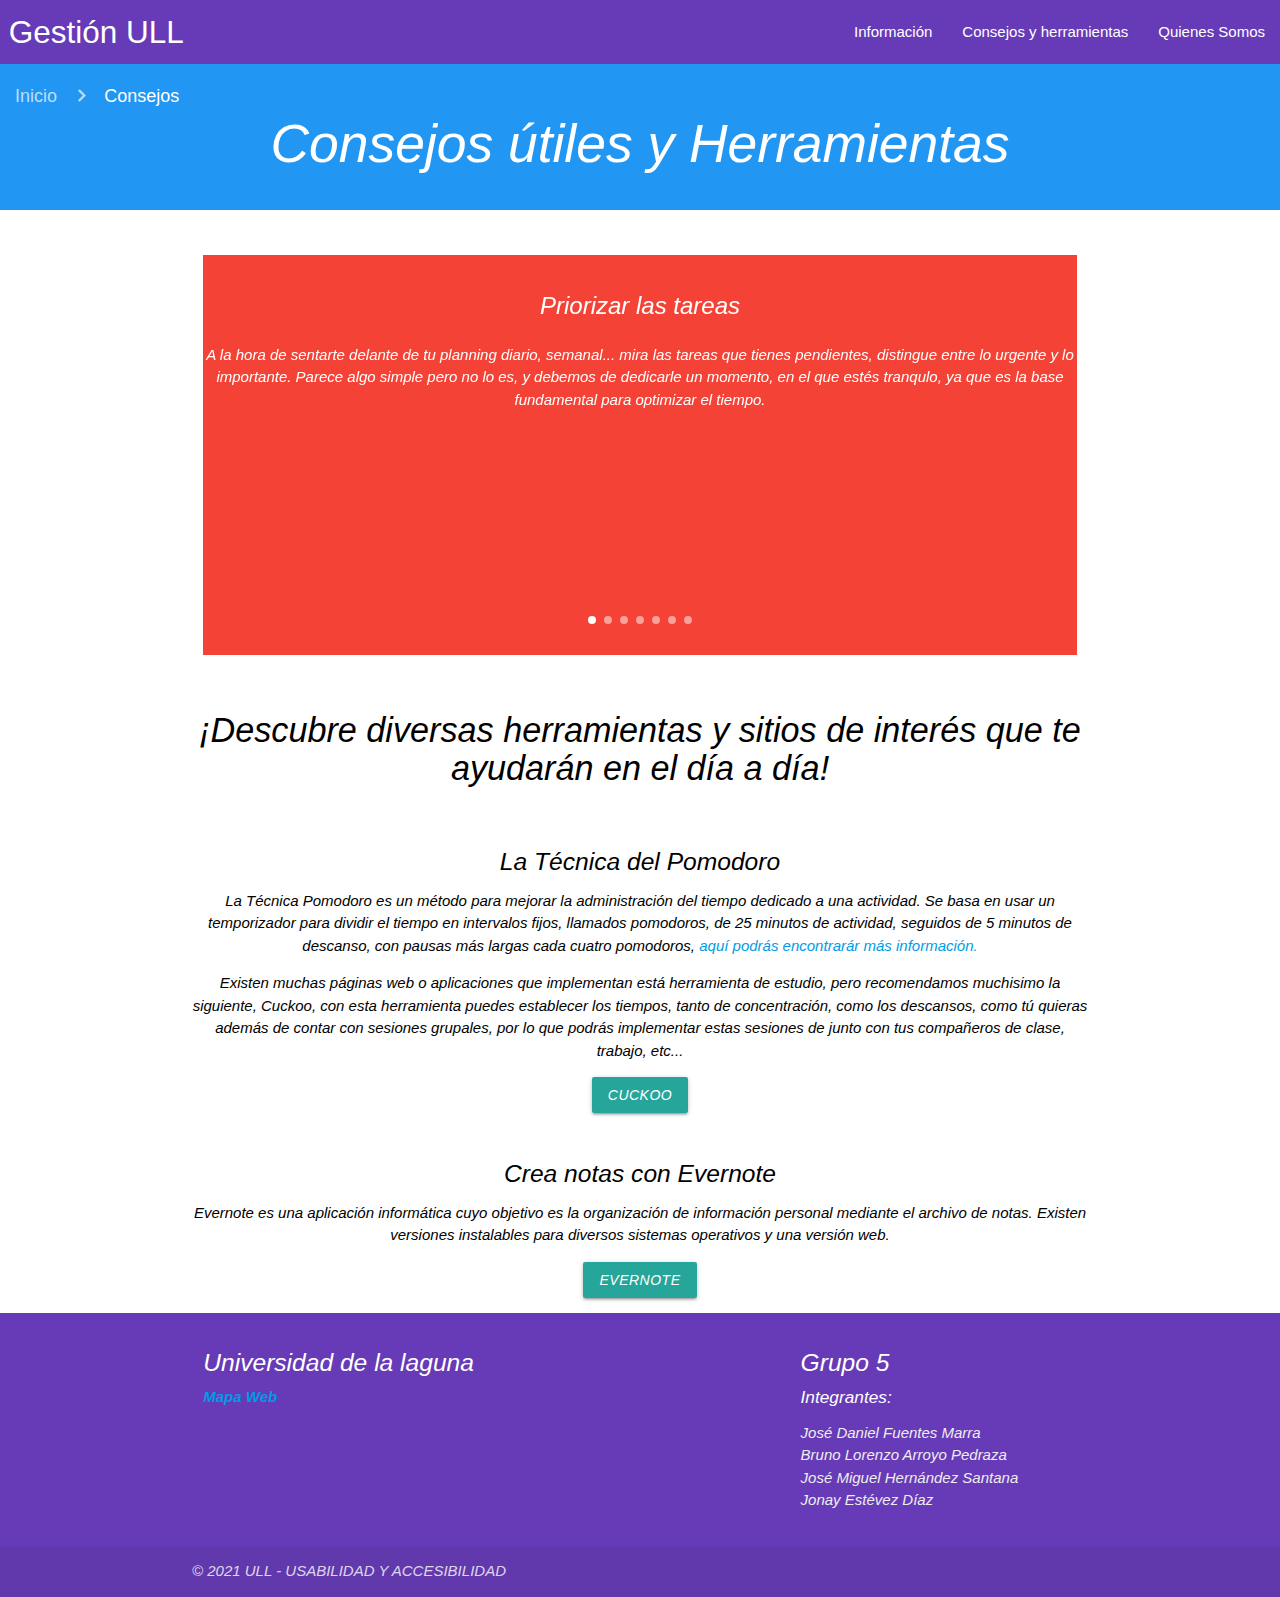
==== consejos.html @ bfe5c6e6 "Update consejos.html" ====
<!DOCTYPE html>
<html>

  <head>
        <meta charset="utf-8">
        <title>Gestión ULL - Consejos y herramientas</title>
        <meta name="author" content="Bruno, Daniel, Miguel, Jonay">
        <meta name="description" content="La mejor opción para organizar tu tiempo">
        <link rel="icon" type="icon" href="imagenes/icons/calendar-flat.png"/>
        <link href="css/materialize.css" rel="stylesheet">
        <link href="css/style.css" rel="stylesheet">
        <link href="https://fonts.googleapis.com/icon?family=Material+Icons" rel="stylesheet">
  </head>

  <body>
    <!-- Navegación -->
    <header>       
        <nav aria-label="Menu de navegacion">
            <!-- Nav bar -->
            <div class="deep-purple nav-wrapper">
                <a href="./index.html" class="brand-logo">&nbspGestión ULL</a>
                <a href="#" data-target="mobile-demo" class="sidenav-trigger"><i class="material-icons">menu</i></a>
                <ul id="nav-mobile" class="right hide-on-med-and-down">
                    <li><a href="./info.html">Información</a></li>
                    <li><a href="./consejos.html">Consejos y herramientas</a></li>
                    <li><a href="./quienes_somos.html">Quienes Somos</a></li>
                </ul>
            </div>
            <!-- Breadcrumb -->
            <div class="nav-wrapper">
                <div class="col s12">
                  <a href="./index.html" class="breadcrumb" aria-label="volver a la página de inicio">&nbsp&nbsp&nbspInicio</a>
                  <a href="#!" class="breadcrumb" aria-label="Estas en la página de consejos">Consejos</a>
                </div>
            </div>
        </nav>
        <ul class="sidenav" id="mobile-demo" tabindex="-1">
            <li><a tabindex="-1" href="./info.html">Información</a></li>
            <li><a tabindex="-1" href="./consejos.html">Consejos y herramientas</a></li>
            <li><a tabindex="-1" href="./quienes_somos.html">Quienes Somos</a></li>
        </ul>
    </header>

    <!-- Consejos-->
    <div class="blue white-text center">
        <div class="container">
            <div class="section">
                <h2 id="baner-perfil"><em> Consejos útiles y Herramientas</h2>
            </div>
        </div>
    </div>

    <div class="section"></div>

    <!-- Carrousel de consejos -->
    <div class="container" tabindex="0">
        <div class="row">
            <div class="col s12">
                <p>
                <div class="carousel carousel-slider center">
                    <div class="carousel-item red white-text" href="#one!">
                      <h2>Priorizar las tareas</h2>
                      <p class="white-text">A la hora de sentarte delante de tu planning diario, semanal... mira
                          las tareas que tienes pendientes, distingue entre lo urgente y lo importante. Parece algo simple
                          pero no lo es, y debemos de dedicarle un momento, en el que estés tranqulo, ya que es la base fundamental
                          para optimizar el tiempo.
                      </p>
                    </div>
                    <div class="carousel-item black white-text" href="#two!" tabindex="0">
                      <h2>Planificar la lista de tareas</h2>
                      <p class="white-text">Una vez que tienes claro que debes hacer y el grado de urgencia e importancia, ya estás listo
                          para planificar la agenda. Existen aplicaciones y herramientas en internet que te pueden ayudar a hacer
                          de manera rápida y sencilla.
                      </p>
                      <p class="white-text">A su vez, una forma de planificar, administrar y optimizar el tiempo es a través de una lista de 
                          tareas.
                      </p>
                      <p class="white-text">Por otro lado, ponte las tareas importantes en las horas que seas más productivo o estés más 
                          atento, porque eso es garantía de eficiencia y eficacia, siempre siendo realista con el reparto del tiempo.
                      </p>
                    </div>
                    <div class="carousel-item green white-text" href="#three!">
                      <h2>Gestionar las distracciones</h2>
                      <p class="white-text">Llamadas, correos... hay muchas interrupciones que pueden frenar el avance de nuestro trabajo.
                          Por eso es importante que en esa planificación del tiempo guardes un tiempo para realizar esas tareas.
                      </p>
                    </div>
                    <div class="carousel-item blue white-text" href="#four!">
                      <h2>Ser proactivo</h2>
                      <p class="white-text">Para una gestión del tiempo eficaz lo mejor es planificar la agenda semanalmente
                          . El viernes por la tarde o el lunes por la mañana dedica unos minutos a priorizar y repartir las tareas.
                          También, al finalizar la jornada diariamente, es conveniente que repases lo que tienes previsto hacer el día siguiente Por
                          si hay que hacer ajustes.
                      </p>
                      <p class="white-text">No te agobies si no has cumplido con los objetivos marcados, hay que ser flexible porque siempre pueden surgir imprevistos.
                      </p>
                    </div>
                    <div class="carousel-item grey black-text" href="#five!">
                      <h2>Utilizar las nuevas tecnologías</h2>
                      <p class="black-text">Existen multitud de herramientas y aplicaciones móviles que te pueden ayudar en la gestión del tiempo y en
                          la planificación, que te permiten agilizar tu trabajo. Wunderlist, Evernote o Rescue Time son algunas de las más utilizadas.   
                      </p>
                    </div>
                    <div class="carousel-item red white-text" href="#six!">
                      <h2>La importancia del descanso</h2>
                      <p class="white-text">Para ser más productivo y estar más relajado es importante que cada cierto tiempo te tomes un 
                          descanso. Levántate de la mesa, ve a por un cafe, navega por Internet por placer o da un pequeño paseo.
                      </p>
                    </div>
                    <div class="carousel-item black white-text" href="#seven!">
                      <h2>No olvidarse del tiempo libre</h2>
                      <p class="white-text">No se trata de planificar también el tiempo libre, sino que tenemos que dejar un espacio para él. Ponte límite de horario para el trabajo
                          y así dispondrás de unas horas para dedicarlas a tus hobbies.
                      </p>
                    </div>
                </div>
            </div>
        </div>
    </div>
</p>
    <!-- Herramientas-->
    <div class="white black-text center">
        <div class="container">
            <div class="section">
                <h4>¡Descubre diversas herramientas y sitios de interés que te ayudarán en el día a día!</h4>
                <div class=" white section"></div>
                <h5>La Técnica del Pomodoro</h5>
                <p>
                 La Técnica Pomodoro es un método para mejorar la administración del tiempo dedicado a una actividad.
                 Se basa en usar un temporizador para dividir el tiempo en intervalos fijos, llamados pomodoros,
                 de 25 minutos de actividad, seguidos de 5 minutos de descanso, con pausas más largas cada cuatro pomodoros,
                 <a href="https://protecciondatos-lopd.com/empresas/tecnica-pomodoro/" target="_blank" aria-label="información sobre la técnica del pomodoro">aquí podrás encontrarár más información.</a></li>
                </p>
                <p>
                 Existen muchas páginas web o aplicaciones que implementan está herramienta de estudio, pero recomendamos muchisimo la siguiente, Cuckoo,
                 con esta herramienta puedes establecer los tiempos, tanto de concentración, como los descansos, como tú quieras además de contar
                 con sesiones grupales, por lo que podrás implementar estas sesiones de junto con tus compañeros de clase, trabajo, etc...
                </p>
                <a class="modal-close waves-effect waves-light btn" href=https://cuckoo.team target="_blank" aria-label="herramienta Cuckoo">Cuckoo</a></li>
                <div class=" white section"></div>
                <h5>Crea notas con Evernote</h5>
                <p>
                 Evernote es una aplicación informática cuyo objetivo es la organización de información personal mediante el archivo de notas.
                 Existen versiones instalables para diversos sistemas operativos y una versión web. 
                </p>
                <a class="modal-close waves-effect waves-light btn" href=https://evernote.com/intl/es target="_blank" aria-label="herramienta Evernote">Evernote</a></li>
            </div>
        </div>
    </div>

    <!-- Pie de pagina -->
    <footer class="deep-purple page-footer">
        <div class="container">
            <div class="row">
                <div class="col l6 s12">
                    <h5>Universidad de la laguna</h5>
                    <a href="./mapa_web.html"><b>Mapa Web</b></a>
                </div>
                <div class="col l4 offset-l2 s12">
                    <h5 class="white-text">Grupo 5</h5>
                    <h6>Integrantes:</h6>
                    <ul>
                        <li><a class="grey-text text-lighten-3" >José Daniel Fuentes Marra</a></li>
                        <li><a class="grey-text text-lighten-3" >Bruno Lorenzo Arroyo Pedraza</a></li>
                        <li><a class="grey-text text-lighten-3" >José Miguel Hernández Santana</a></li>
                        <li><a class="grey-text text-lighten-3" >Jonay Estévez Díaz</a></li>
                    </ul>
                </div>
            </div>
        </div>
        <div class="footer-copyright">
            <div class="container">
                © 2021 ULL - USABILIDAD Y ACCESIBILIDAD
            </div>
        </div>
    </footer>

    <!-- Scripts -->
    <script src="js/materialize.js"></script>
    <script src="js/script_info.js"></script>
    <script>
        document.addEventListener('DOMContentLoaded', function() {
            var elems = document.querySelectorAll('.parallax');
            var instances = M.Parallax.init(elems);
        });
    </script>
    <script>
        document.addEventListener('DOMContentLoaded', function() {
            var elems = document.querySelectorAll('select');
            var instances = M.FormSelect.init(elems);
        });
    </script>
    <script>
        document.addEventListener('DOMContentLoaded', function() {
            var elems = document.querySelectorAll('.modal');
            var instances = M.Modal.init(elems);
        });
    </script>
    <script>
        document.addEventListener('DOMContentLoaded', function () {
            var elems = document.querySelectorAll('.sidenav');
            var instances = M.Sidenav.init(elems);
        });
    </script>
    <script>
         document.addEventListener('DOMContentLoaded', function() {
             var elems = document.querySelectorAll('.carousel');
             var instances = M.Carousel.init(elems,{
                fullWidth: true,
                indicators: true,
                duration: 100
             });
         });
    </script>
  </body>
</html>
---- css/style.css ----
a:hover {
    color: rgb(0, 102, 255);
  }
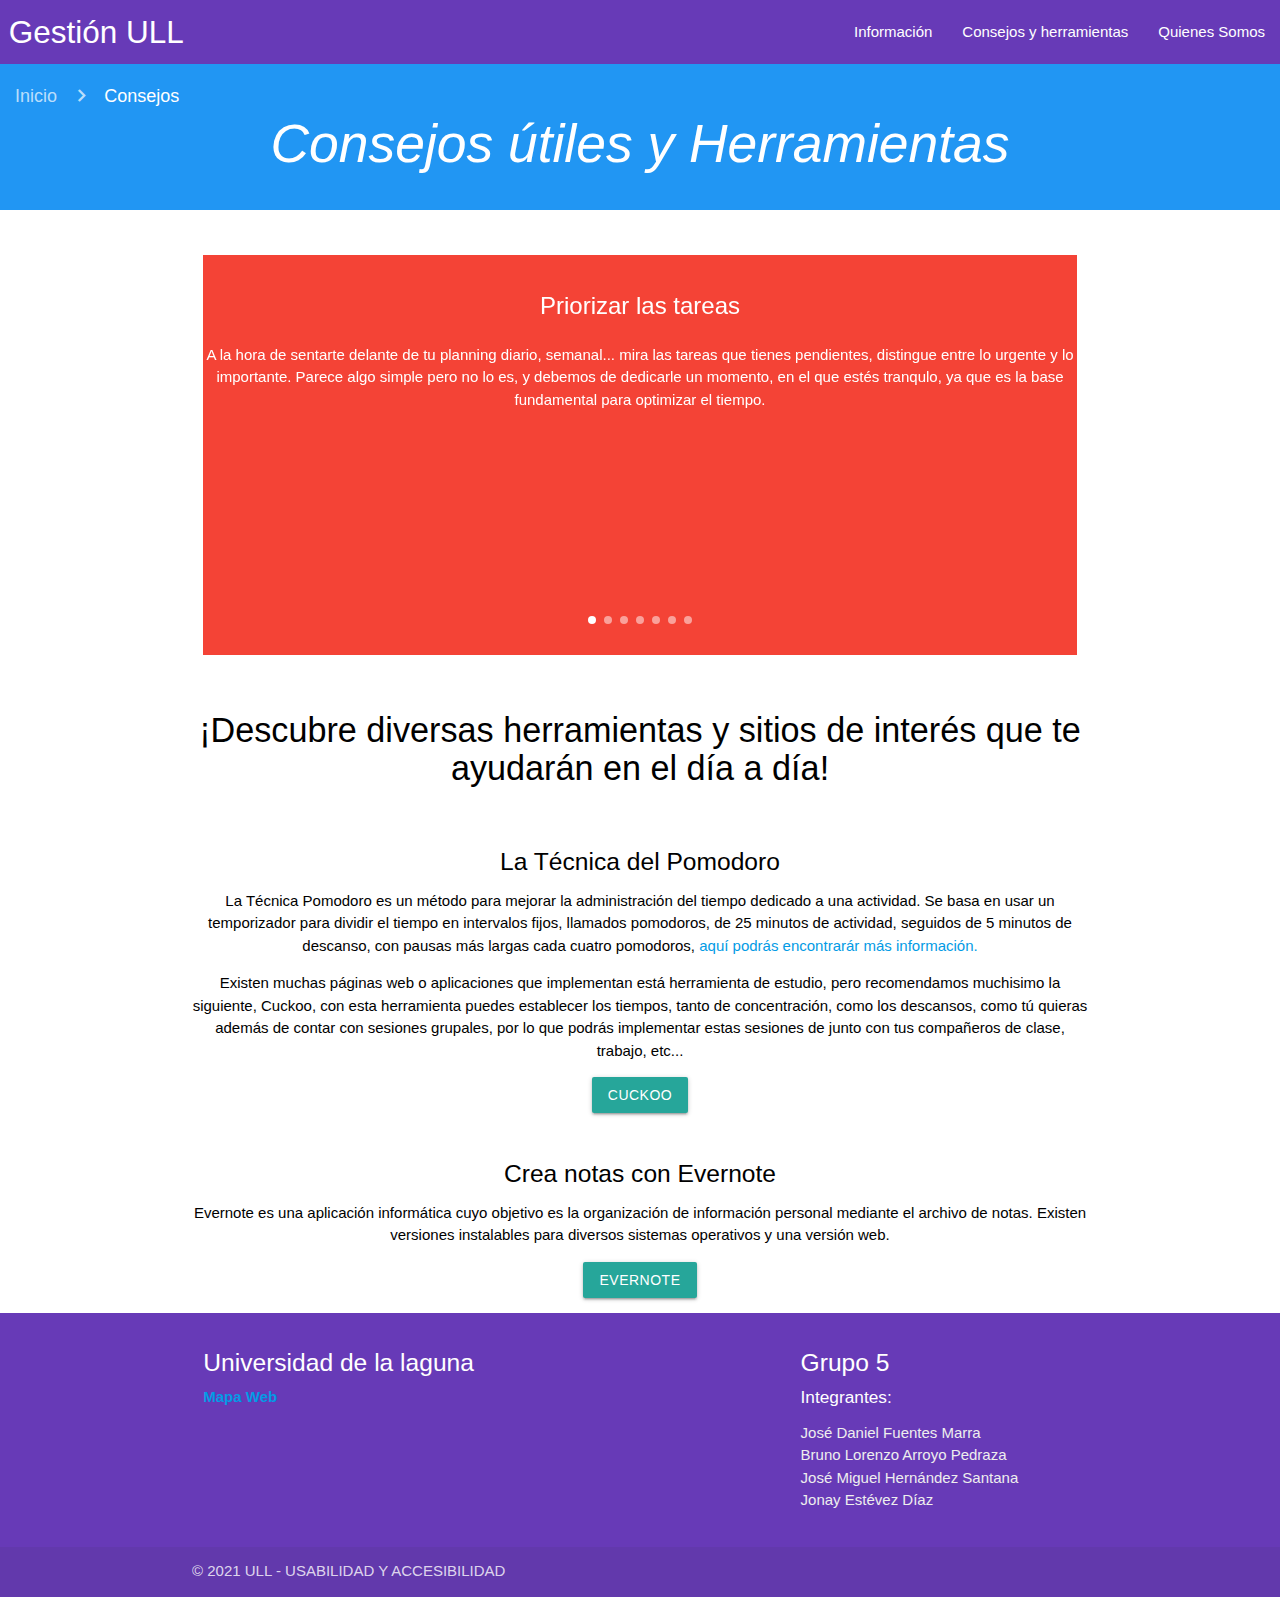
==== commit 559afbab: "Update consejos.html" ====
--- a/consejos.html
+++ b/consejos.html
@@ -18,7 +18,7 @@
         <nav aria-label="Menu de navegacion">
             <!-- Nav bar -->
             <div class="deep-purple nav-wrapper">
-                <a href="./index.html" class="brand-logo">&nbspGestión ULL</a>
+                <a href="./index.html" class="brand-logo">&nbsp;Gestión ULL</a>
                 <a href="#" data-target="mobile-demo" class="sidenav-trigger"><i class="material-icons">menu</i></a>
                 <ul id="nav-mobile" class="right hide-on-med-and-down">
                     <li><a href="./info.html">Información</a></li>
@@ -29,7 +29,7 @@
             <!-- Breadcrumb -->
             <div class="nav-wrapper">
                 <div class="col s12">
-                  <a href="./index.html" class="breadcrumb" aria-label="volver a la página de inicio">&nbsp&nbsp&nbspInicio</a>
+                  <a href="./index.html" class="breadcrumb" aria-label="volver a la página de inicio">&nbsp;&nbsp;&nbsp;Inicio</a>
                   <a href="#!" class="breadcrumb" aria-label="Estas en la página de consejos">Consejos</a>
                 </div>
             </div>
@@ -45,7 +45,7 @@
     <div class="blue white-text center">
         <div class="container">
             <div class="section">
-                <h2 id="baner-perfil"><em> Consejos útiles y Herramientas</h2>
+                <h2 id="baner-perfil" tabindex="0"><em> Consejos útiles y Herramientas</em></h2>
             </div>
         </div>
     </div>
@@ -58,7 +58,7 @@
             <div class="col s12">
                 <p>
                 <div class="carousel carousel-slider center">
-                    <div class="carousel-item red white-text" href="#one!">
+                    <div class="carousel-item red white-text" href="#one!" tabindex="0">
                       <h2>Priorizar las tareas</h2>
                       <p class="white-text">A la hora de sentarte delante de tu planning diario, semanal... mira
                           las tareas que tienes pendientes, distingue entre lo urgente y lo importante. Parece algo simple
@@ -79,13 +79,13 @@
                           atento, porque eso es garantía de eficiencia y eficacia, siempre siendo realista con el reparto del tiempo.
                       </p>
                     </div>
-                    <div class="carousel-item green white-text" href="#three!">
+                    <div class="carousel-item green white-text" href="#three!" tabindex="0">
                       <h2>Gestionar las distracciones</h2>
                       <p class="white-text">Llamadas, correos... hay muchas interrupciones que pueden frenar el avance de nuestro trabajo.
                           Por eso es importante que en esa planificación del tiempo guardes un tiempo para realizar esas tareas.
                       </p>
                     </div>
-                    <div class="carousel-item blue white-text" href="#four!">
+                    <div class="carousel-item blue white-text" href="#four!" tabindex="0">
                       <h2>Ser proactivo</h2>
                       <p class="white-text">Para una gestión del tiempo eficaz lo mejor es planificar la agenda semanalmente
                           . El viernes por la tarde o el lunes por la mañana dedica unos minutos a priorizar y repartir las tareas.
@@ -95,19 +95,19 @@
                       <p class="white-text">No te agobies si no has cumplido con los objetivos marcados, hay que ser flexible porque siempre pueden surgir imprevistos.
                       </p>
                     </div>
-                    <div class="carousel-item grey black-text" href="#five!">
+                    <div class="carousel-item grey black-text" href="#five!" tabindex="0">
                       <h2>Utilizar las nuevas tecnologías</h2>
                       <p class="black-text">Existen multitud de herramientas y aplicaciones móviles que te pueden ayudar en la gestión del tiempo y en
                           la planificación, que te permiten agilizar tu trabajo. Wunderlist, Evernote o Rescue Time son algunas de las más utilizadas.   
                       </p>
                     </div>
-                    <div class="carousel-item red white-text" href="#six!">
+                    <div class="carousel-item red white-text" href="#six!" tabindex="0">
                       <h2>La importancia del descanso</h2>
                       <p class="white-text">Para ser más productivo y estar más relajado es importante que cada cierto tiempo te tomes un 
                           descanso. Levántate de la mesa, ve a por un cafe, navega por Internet por placer o da un pequeño paseo.
                       </p>
                     </div>
-                    <div class="carousel-item black white-text" href="#seven!">
+                    <div class="carousel-item black white-text" href="#seven!" tabindex="0">
                       <h2>No olvidarse del tiempo libre</h2>
                       <p class="white-text">No se trata de planificar también el tiempo libre, sino que tenemos que dejar un espacio para él. Ponte límite de horario para el trabajo
                           y así dispondrás de unas horas para dedicarlas a tus hobbies.
@@ -122,24 +122,24 @@
     <div class="white black-text center">
         <div class="container">
             <div class="section">
-                <h4>¡Descubre diversas herramientas y sitios de interés que te ayudarán en el día a día!</h4>
+                <h4 tabindex="0">¡Descubre diversas herramientas y sitios de interés que te ayudarán en el día a día!</h4>
                 <div class=" white section"></div>
-                <h5>La Técnica del Pomodoro</h5>
-                <p>
+                <h5 tabindex="0">La Técnica del Pomodoro</h5>
+                <p tabindex="0">
                  La Técnica Pomodoro es un método para mejorar la administración del tiempo dedicado a una actividad.
                  Se basa en usar un temporizador para dividir el tiempo en intervalos fijos, llamados pomodoros,
                  de 25 minutos de actividad, seguidos de 5 minutos de descanso, con pausas más largas cada cuatro pomodoros,
                  <a href="https://protecciondatos-lopd.com/empresas/tecnica-pomodoro/" target="_blank" aria-label="información sobre la técnica del pomodoro">aquí podrás encontrarár más información.</a></li>
                 </p>
-                <p>
+                <p tabindex="0">
                  Existen muchas páginas web o aplicaciones que implementan está herramienta de estudio, pero recomendamos muchisimo la siguiente, Cuckoo,
                  con esta herramienta puedes establecer los tiempos, tanto de concentración, como los descansos, como tú quieras además de contar
                  con sesiones grupales, por lo que podrás implementar estas sesiones de junto con tus compañeros de clase, trabajo, etc...
                 </p>
                 <a class="modal-close waves-effect waves-light btn" href=https://cuckoo.team target="_blank" aria-label="herramienta Cuckoo">Cuckoo</a></li>
                 <div class=" white section"></div>
-                <h5>Crea notas con Evernote</h5>
-                <p>
+                <h5 tabindex="0">Crea notas con Evernote</h5>
+                <p tabindex="0">
                  Evernote es una aplicación informática cuyo objetivo es la organización de información personal mediante el archivo de notas.
                  Existen versiones instalables para diversos sistemas operativos y una versión web. 
                 </p>
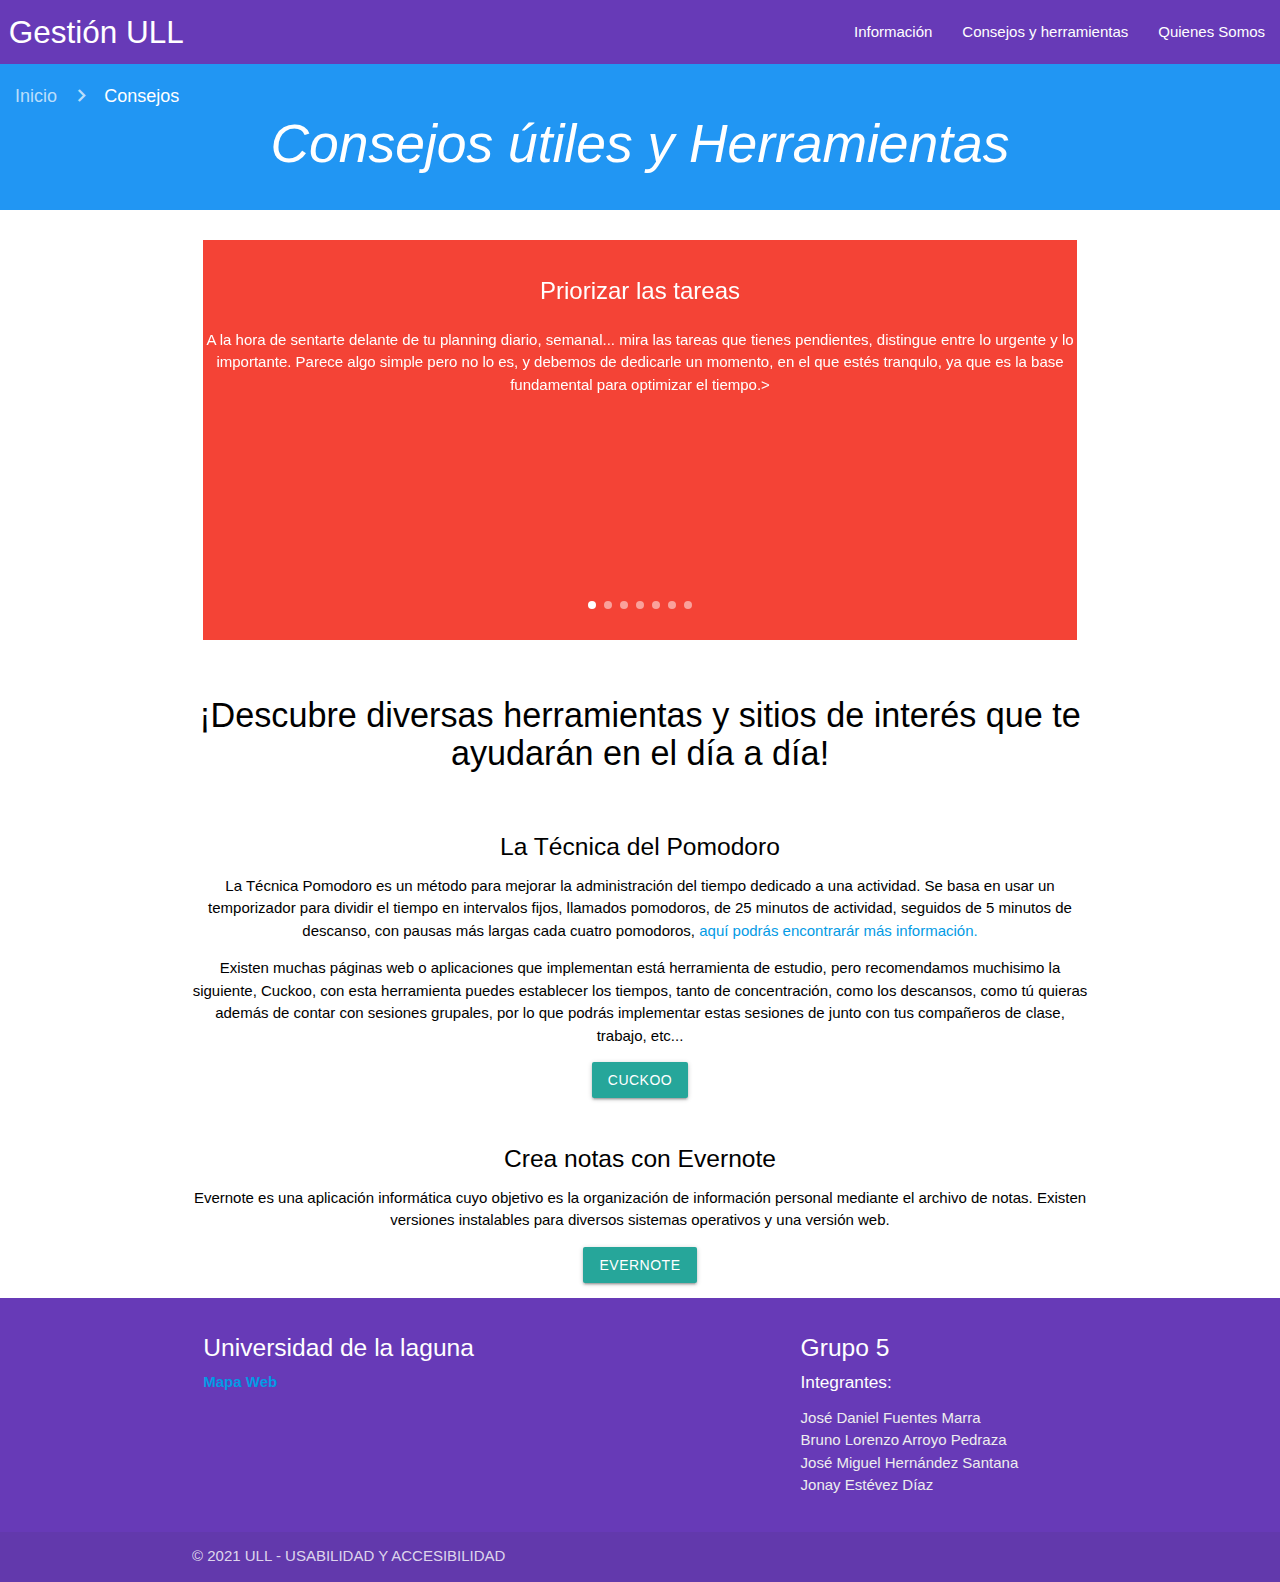
==== commit be9607a5: "Update consejos.html" ====
--- a/consejos.html
+++ b/consejos.html
@@ -56,68 +56,66 @@
     <div class="container" tabindex="0">
         <div class="row">
             <div class="col s12">
-                <p>
                 <div class="carousel carousel-slider center">
-                    <div class="carousel-item red white-text" href="#one!" tabindex="0">
+                    <div class="carousel-item red white-text" tabindex="0">
                       <h2>Priorizar las tareas</h2>
                       <p class="white-text">A la hora de sentarte delante de tu planning diario, semanal... mira
                           las tareas que tienes pendientes, distingue entre lo urgente y lo importante. Parece algo simple
                           pero no lo es, y debemos de dedicarle un momento, en el que estés tranqulo, ya que es la base fundamental
-                          para optimizar el tiempo.
-                      </p>
-                    </div>
-                    <div class="carousel-item black white-text" href="#two!" tabindex="0">
+                          para optimizar el tiempo.>
+                      </p>
+                    </div>
+                    <div class="carousel-item black white-text" tabindex="0">
                       <h2>Planificar la lista de tareas</h2>
                       <p class="white-text">Una vez que tienes claro que debes hacer y el grado de urgencia e importancia, ya estás listo
                           para planificar la agenda. Existen aplicaciones y herramientas en internet que te pueden ayudar a hacer
-                          de manera rápida y sencilla.
+                          de manera rápida y sencilla.>
                       </p>
                       <p class="white-text">A su vez, una forma de planificar, administrar y optimizar el tiempo es a través de una lista de 
-                          tareas.
+                          tareas.>
                       </p>
                       <p class="white-text">Por otro lado, ponte las tareas importantes en las horas que seas más productivo o estés más 
-                          atento, porque eso es garantía de eficiencia y eficacia, siempre siendo realista con el reparto del tiempo.
-                      </p>
-                    </div>
-                    <div class="carousel-item green white-text" href="#three!" tabindex="0">
+                          atento, porque eso es garantía de eficiencia y eficacia, siempre siendo realista con el reparto del tiempo.>
+                      </p>
+                    </div>
+                    <div class="carousel-item green white-text" tabindex="0">
                       <h2>Gestionar las distracciones</h2>
                       <p class="white-text">Llamadas, correos... hay muchas interrupciones que pueden frenar el avance de nuestro trabajo.
-                          Por eso es importante que en esa planificación del tiempo guardes un tiempo para realizar esas tareas.
-                      </p>
-                    </div>
-                    <div class="carousel-item blue white-text" href="#four!" tabindex="0">
+                          Por eso es importante que en esa planificación del tiempo guardes un tiempo para realizar esas tareas.>
+                      </p>
+                    </div>
+                    <div class="carousel-item blue white-text" tabindex="0">
                       <h2>Ser proactivo</h2>
                       <p class="white-text">Para una gestión del tiempo eficaz lo mejor es planificar la agenda semanalmente
                           . El viernes por la tarde o el lunes por la mañana dedica unos minutos a priorizar y repartir las tareas.
                           También, al finalizar la jornada diariamente, es conveniente que repases lo que tienes previsto hacer el día siguiente Por
-                          si hay que hacer ajustes.
-                      </p>
-                      <p class="white-text">No te agobies si no has cumplido con los objetivos marcados, hay que ser flexible porque siempre pueden surgir imprevistos.
-                      </p>
-                    </div>
-                    <div class="carousel-item grey black-text" href="#five!" tabindex="0">
+                          si hay que hacer ajustes.>
+                      </p>
+                      <p class="white-text">No te agobies si no has cumplido con los objetivos marcados, hay que ser flexible porque siempre pueden surgir imprevistos.>
+                      </p>
+                    </div>
+                    <div class="carousel-item grey black-text" tabindex="0">
                       <h2>Utilizar las nuevas tecnologías</h2>
                       <p class="black-text">Existen multitud de herramientas y aplicaciones móviles que te pueden ayudar en la gestión del tiempo y en
-                          la planificación, que te permiten agilizar tu trabajo. Wunderlist, Evernote o Rescue Time son algunas de las más utilizadas.   
-                      </p>
-                    </div>
-                    <div class="carousel-item red white-text" href="#six!" tabindex="0">
+                          la planificación, que te permiten agilizar tu trabajo. Wunderlist, Evernote o Rescue Time son algunas de las más utilizadas.>   
+                      </p>
+                    </div>
+                    <div class="carousel-item red white-text" tabindex="0">
                       <h2>La importancia del descanso</h2>
                       <p class="white-text">Para ser más productivo y estar más relajado es importante que cada cierto tiempo te tomes un 
-                          descanso. Levántate de la mesa, ve a por un cafe, navega por Internet por placer o da un pequeño paseo.
-                      </p>
-                    </div>
-                    <div class="carousel-item black white-text" href="#seven!" tabindex="0">
+                          descanso. Levántate de la mesa, ve a por un cafe, navega por Internet por placer o da un pequeño paseo.>
+                      </p>
+                    </div>
+                    <div class="carousel-item black white-text" tabindex="0">
                       <h2>No olvidarse del tiempo libre</h2>
                       <p class="white-text">No se trata de planificar también el tiempo libre, sino que tenemos que dejar un espacio para él. Ponte límite de horario para el trabajo
-                          y así dispondrás de unas horas para dedicarlas a tus hobbies.
+                          y así dispondrás de unas horas para dedicarlas a tus hobbies.>
                       </p>
                     </div>
                 </div>
             </div>
         </div>
     </div>
-</p>
     <!-- Herramientas-->
     <div class="white black-text center">
         <div class="container">
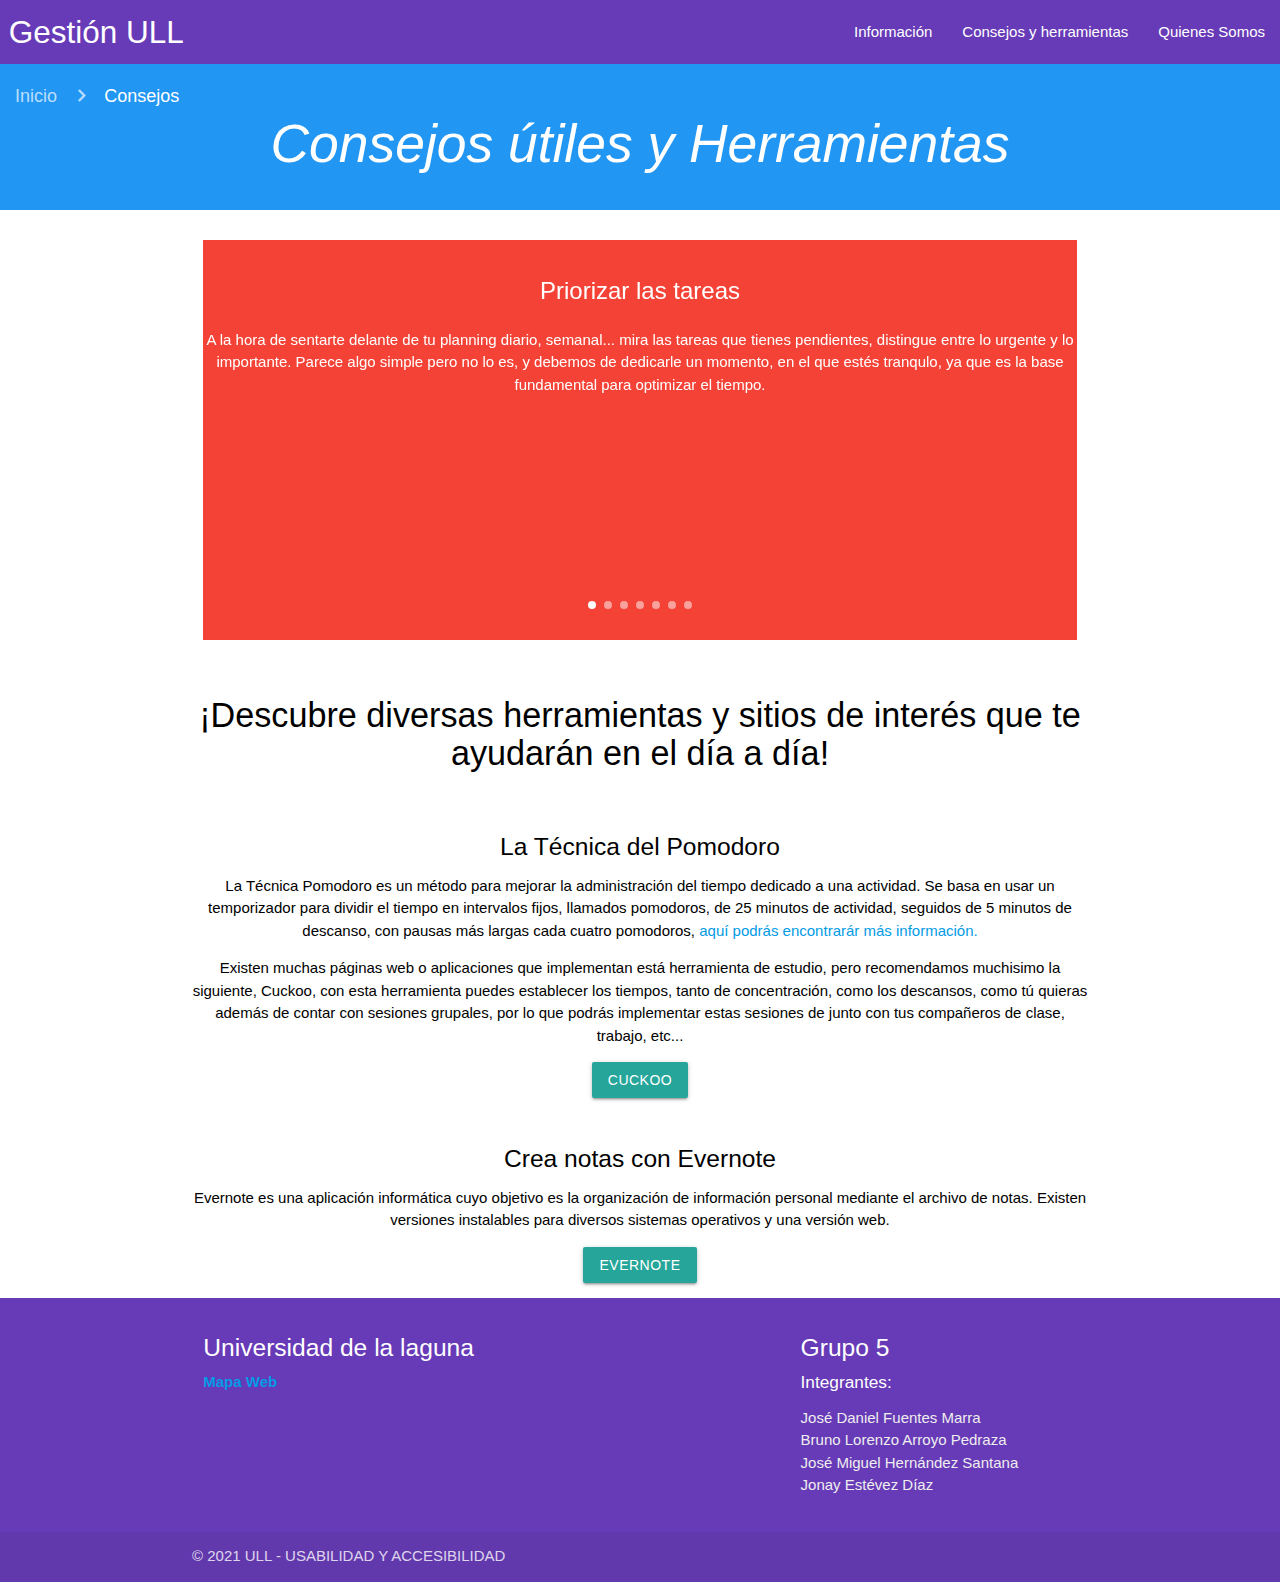
==== commit ec6cbb1f: "Update consejos.html" ====
--- a/consejos.html
+++ b/consejos.html
@@ -62,26 +62,26 @@
                       <p class="white-text">A la hora de sentarte delante de tu planning diario, semanal... mira
                           las tareas que tienes pendientes, distingue entre lo urgente y lo importante. Parece algo simple
                           pero no lo es, y debemos de dedicarle un momento, en el que estés tranqulo, ya que es la base fundamental
-                          para optimizar el tiempo.>
+                          para optimizar el tiempo.
                       </p>
                     </div>
                     <div class="carousel-item black white-text" tabindex="0">
                       <h2>Planificar la lista de tareas</h2>
                       <p class="white-text">Una vez que tienes claro que debes hacer y el grado de urgencia e importancia, ya estás listo
                           para planificar la agenda. Existen aplicaciones y herramientas en internet que te pueden ayudar a hacer
-                          de manera rápida y sencilla.>
+                          de manera rápida y sencilla.
                       </p>
                       <p class="white-text">A su vez, una forma de planificar, administrar y optimizar el tiempo es a través de una lista de 
-                          tareas.>
+                          tareas.
                       </p>
                       <p class="white-text">Por otro lado, ponte las tareas importantes en las horas que seas más productivo o estés más 
-                          atento, porque eso es garantía de eficiencia y eficacia, siempre siendo realista con el reparto del tiempo.>
+                          atento, porque eso es garantía de eficiencia y eficacia, siempre siendo realista con el reparto del tiempo.
                       </p>
                     </div>
                     <div class="carousel-item green white-text" tabindex="0">
                       <h2>Gestionar las distracciones</h2>
                       <p class="white-text">Llamadas, correos... hay muchas interrupciones que pueden frenar el avance de nuestro trabajo.
-                          Por eso es importante que en esa planificación del tiempo guardes un tiempo para realizar esas tareas.>
+                          Por eso es importante que en esa planificación del tiempo guardes un tiempo para realizar esas tareas.
                       </p>
                     </div>
                     <div class="carousel-item blue white-text" tabindex="0">
@@ -89,27 +89,27 @@
                       <p class="white-text">Para una gestión del tiempo eficaz lo mejor es planificar la agenda semanalmente
                           . El viernes por la tarde o el lunes por la mañana dedica unos minutos a priorizar y repartir las tareas.
                           También, al finalizar la jornada diariamente, es conveniente que repases lo que tienes previsto hacer el día siguiente Por
-                          si hay que hacer ajustes.>
-                      </p>
-                      <p class="white-text">No te agobies si no has cumplido con los objetivos marcados, hay que ser flexible porque siempre pueden surgir imprevistos.>
+                          si hay que hacer ajustes.
+                      </p>
+                      <p class="white-text">No te agobies si no has cumplido con los objetivos marcados, hay que ser flexible porque siempre pueden surgir imprevistos.
                       </p>
                     </div>
                     <div class="carousel-item grey black-text" tabindex="0">
                       <h2>Utilizar las nuevas tecnologías</h2>
                       <p class="black-text">Existen multitud de herramientas y aplicaciones móviles que te pueden ayudar en la gestión del tiempo y en
-                          la planificación, que te permiten agilizar tu trabajo. Wunderlist, Evernote o Rescue Time son algunas de las más utilizadas.>   
+                          la planificación, que te permiten agilizar tu trabajo. Wunderlist, Evernote o Rescue Time son algunas de las más utilizadas. 
                       </p>
                     </div>
                     <div class="carousel-item red white-text" tabindex="0">
                       <h2>La importancia del descanso</h2>
                       <p class="white-text">Para ser más productivo y estar más relajado es importante que cada cierto tiempo te tomes un 
-                          descanso. Levántate de la mesa, ve a por un cafe, navega por Internet por placer o da un pequeño paseo.>
+                          descanso. Levántate de la mesa, ve a por un cafe, navega por Internet por placer o da un pequeño paseo.
                       </p>
                     </div>
                     <div class="carousel-item black white-text" tabindex="0">
                       <h2>No olvidarse del tiempo libre</h2>
                       <p class="white-text">No se trata de planificar también el tiempo libre, sino que tenemos que dejar un espacio para él. Ponte límite de horario para el trabajo
-                          y así dispondrás de unas horas para dedicarlas a tus hobbies.>
+                          y así dispondrás de unas horas para dedicarlas a tus hobbies.
                       </p>
                     </div>
                 </div>
@@ -127,21 +127,21 @@
                  La Técnica Pomodoro es un método para mejorar la administración del tiempo dedicado a una actividad.
                  Se basa en usar un temporizador para dividir el tiempo en intervalos fijos, llamados pomodoros,
                  de 25 minutos de actividad, seguidos de 5 minutos de descanso, con pausas más largas cada cuatro pomodoros,
-                 <a href="https://protecciondatos-lopd.com/empresas/tecnica-pomodoro/" target="_blank" aria-label="información sobre la técnica del pomodoro">aquí podrás encontrarár más información.</a></li>
+                 <a href="https://protecciondatos-lopd.com/empresas/tecnica-pomodoro/" target="_blank" aria-label="información sobre la técnica del pomodoro">aquí podrás encontrarár más información.</a>
                 </p>
                 <p tabindex="0">
                  Existen muchas páginas web o aplicaciones que implementan está herramienta de estudio, pero recomendamos muchisimo la siguiente, Cuckoo,
                  con esta herramienta puedes establecer los tiempos, tanto de concentración, como los descansos, como tú quieras además de contar
                  con sesiones grupales, por lo que podrás implementar estas sesiones de junto con tus compañeros de clase, trabajo, etc...
                 </p>
-                <a class="modal-close waves-effect waves-light btn" href=https://cuckoo.team target="_blank" aria-label="herramienta Cuckoo">Cuckoo</a></li>
+                <a class="modal-close waves-effect waves-light btn" href=https://cuckoo.team target="_blank" aria-label="herramienta Cuckoo">Cuckoo</a>
                 <div class=" white section"></div>
                 <h5 tabindex="0">Crea notas con Evernote</h5>
                 <p tabindex="0">
                  Evernote es una aplicación informática cuyo objetivo es la organización de información personal mediante el archivo de notas.
                  Existen versiones instalables para diversos sistemas operativos y una versión web. 
                 </p>
-                <a class="modal-close waves-effect waves-light btn" href=https://evernote.com/intl/es target="_blank" aria-label="herramienta Evernote">Evernote</a></li>
+                <a class="modal-close waves-effect waves-light btn" href=https://evernote.com/intl/es target="_blank" aria-label="herramienta Evernote">Evernote</a>
             </div>
         </div>
     </div>
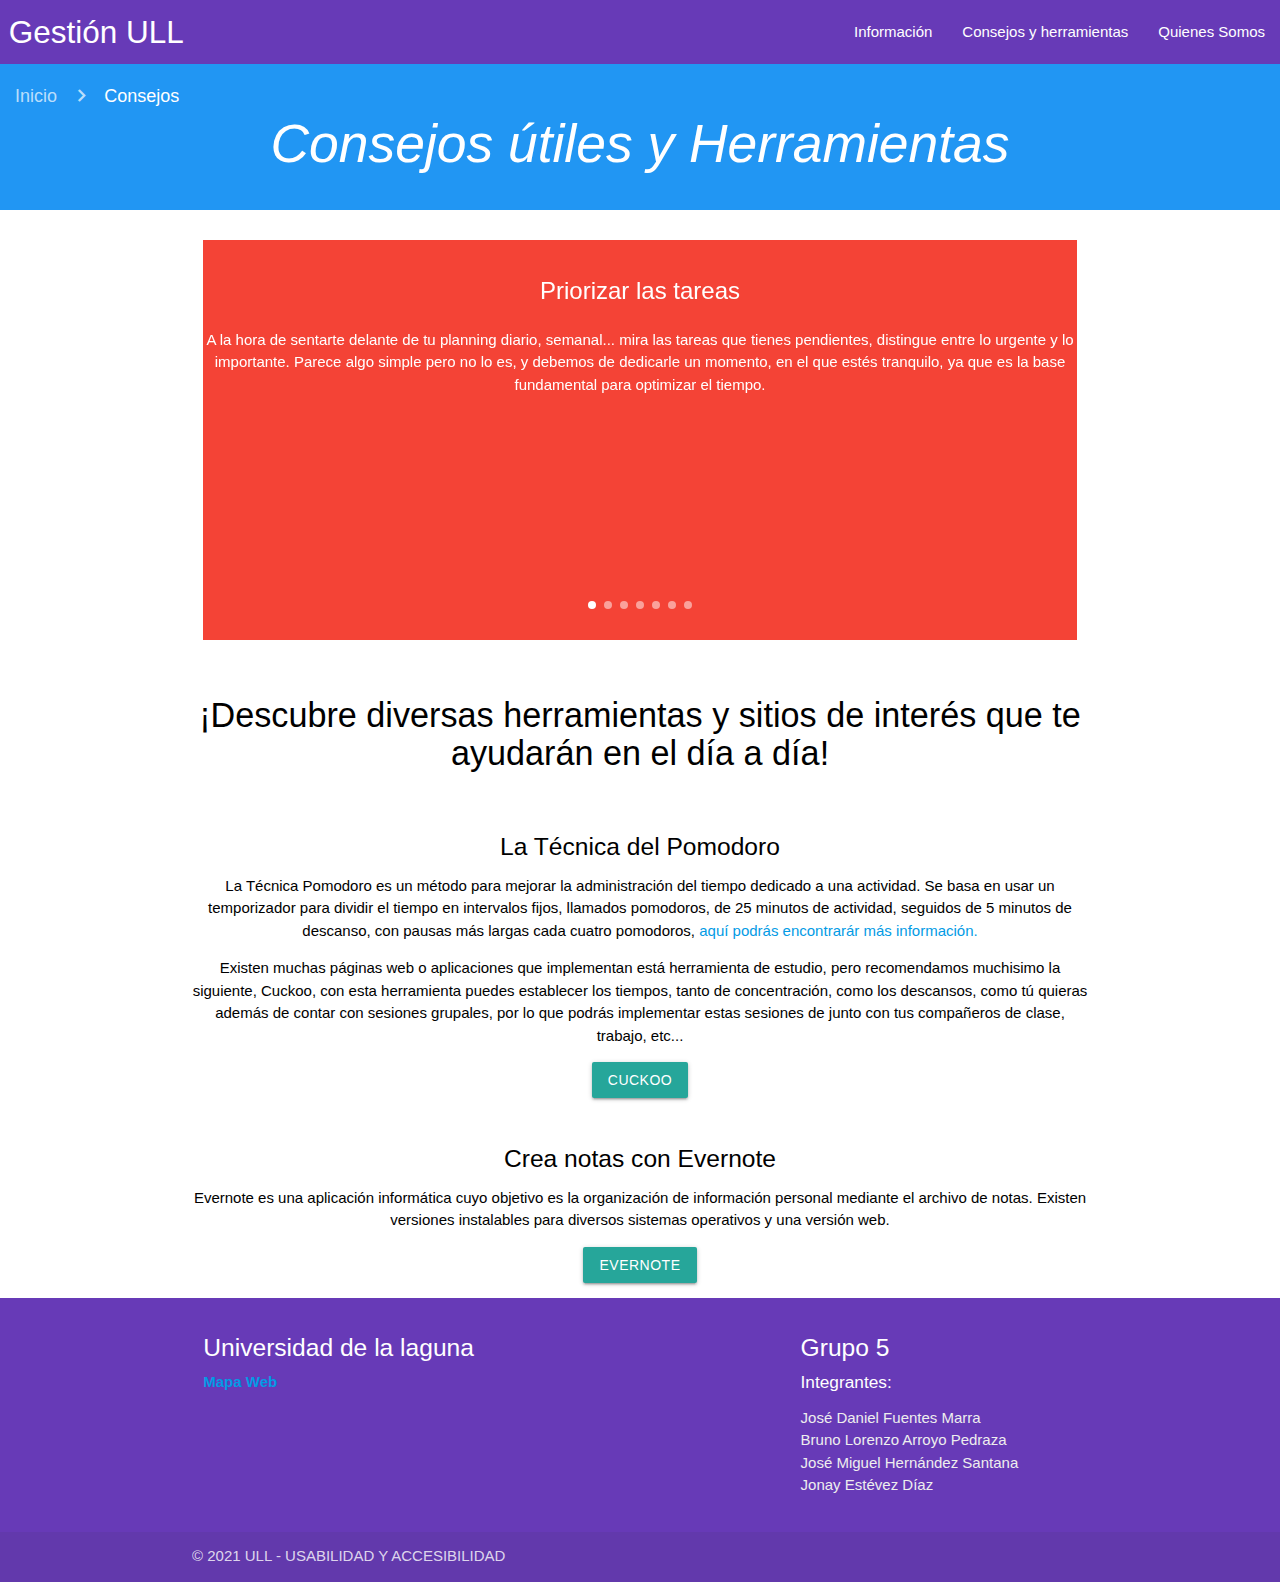
==== commit 3b158aaa: "Update consejos.html" ====
--- a/consejos.html
+++ b/consejos.html
@@ -61,7 +61,7 @@
                       <h2>Priorizar las tareas</h2>
                       <p class="white-text">A la hora de sentarte delante de tu planning diario, semanal... mira
                           las tareas que tienes pendientes, distingue entre lo urgente y lo importante. Parece algo simple
-                          pero no lo es, y debemos de dedicarle un momento, en el que estés tranqulo, ya que es la base fundamental
+                          pero no lo es, y debemos de dedicarle un momento, en el que estés tranquilo, ya que es la base fundamental
                           para optimizar el tiempo.
                       </p>
                     </div>
